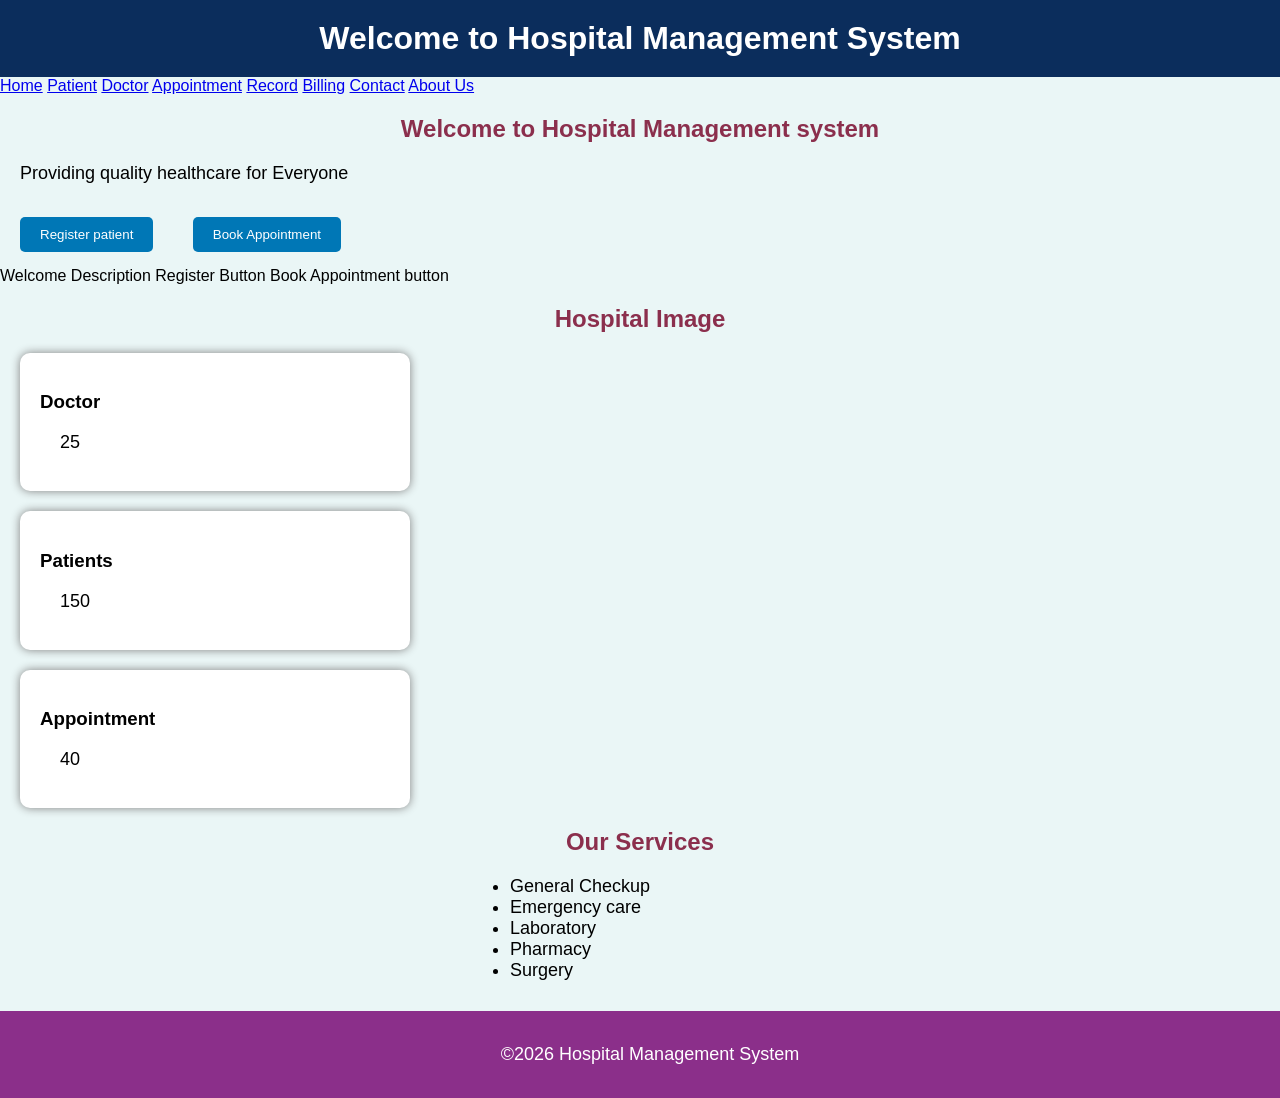
==== index.html @ 8bac7c25 "index.html" ====
<!DOCTYPE html>
<html lang="en">
<head>
    <meta charset="UTF-8">
    <meta name="viewport" content="width=device-width, initial-scale=1.0">
    <title>Hospital Mannagement System</title>
    <link rel="stylesheet"href="style.css">
</head>
<body>
    <h1>Welcome to Hospital Management System</h1>
    <nav>
    <a href="#">Home</a>
    <a href="#">Patient</a>
    <a href="#">Doctor</a>
    <a href="#">Appointment</a>
    <a href="#">Record</a>
    <a href="#">Billing</a>
    <a href="#">Contact</a>
    <a href="#">About Us</a>
    </nav>
    <section>
        <div>
    <h2>Welcome to Hospital Management system</h2>
    <p>Providing quality healthcare for Everyone</p>
    <button>Register patient</button> 
    <button>Book Appointment</button>
    </div>
    <section class="hero">
<div class="hero-left">
    Welcome
    Description
    Register Button
    Book Appointment button
</div>
<div class="hero-right">
        <h2>Hospital Image</h2>
    </div>
    </section>
    <section>
    <div class="card">
        <h3>Doctor</h3>
        <p>25</p>
        </div>
        <div class="card">
        <h3>Patients</h3>
        <p>150</p>
        </div>
        <div class="card">
            <h3>Appointment</h3>
            <p>40</p>
        </div>
        </section>
        <h2> Our Services</h2>
        <ul>
            <li>General Checkup</li>
            <li>Emergency care</li>
            <li>Laboratory</li>
            <li>Pharmacy</li>
            <li>Surgery</li>
        </ul>
        <footer>
            <p>&copy;2026 Hospital Management System</p>

            </footer>
</body>
</html>
---- style.css ----
body{
    margin:0;
    font-family:Arial, Helvetica, sans-serif;
    background:#eaf6f6;
}
h1{
    background:#0b2d5c;
    color:white;
    text-align:center;
    padding:20px;
    margin:0;
}
p{
    margin-left:20px;
    font-size:18px;

}
button{
    background:#0077b6;
    color:white;
    border:none;
    padding:10px 20px;
    margin:15px 10px 15px 20px;
    border-radius:5px;
    cursor:pointer;
}
button:hover{
    background:#023e8e;
}
.card{
    background:white;
    width:350px;
    margin:20px;
    padding:20px;
    border-radius:10px;
    box-shadow:0 0 10px gray;

}
h2{
    color:#8b2f4d;
    text-align:center;
}
ul{
    width:300px;
    margin:auto;
    font-size:18px;
}
footer{
    background:#8b2f8a;
    color:white;
    text-align:center;
    padding: 15px;
    margin-top:30px;
}
.container{
    width:500px;
    background-color:white;
    margin:40px auto;
    padding:30px;
    border: radius 10px;
    box-shadow:0 0 10px gray;
}

input,
select,
textarea{
    width:220px;
    padding:8px;
    margin-top:5px;
    margin-bottom:15px;


}
button{
    padding:10px 20px;
    margin-right:15px;
}
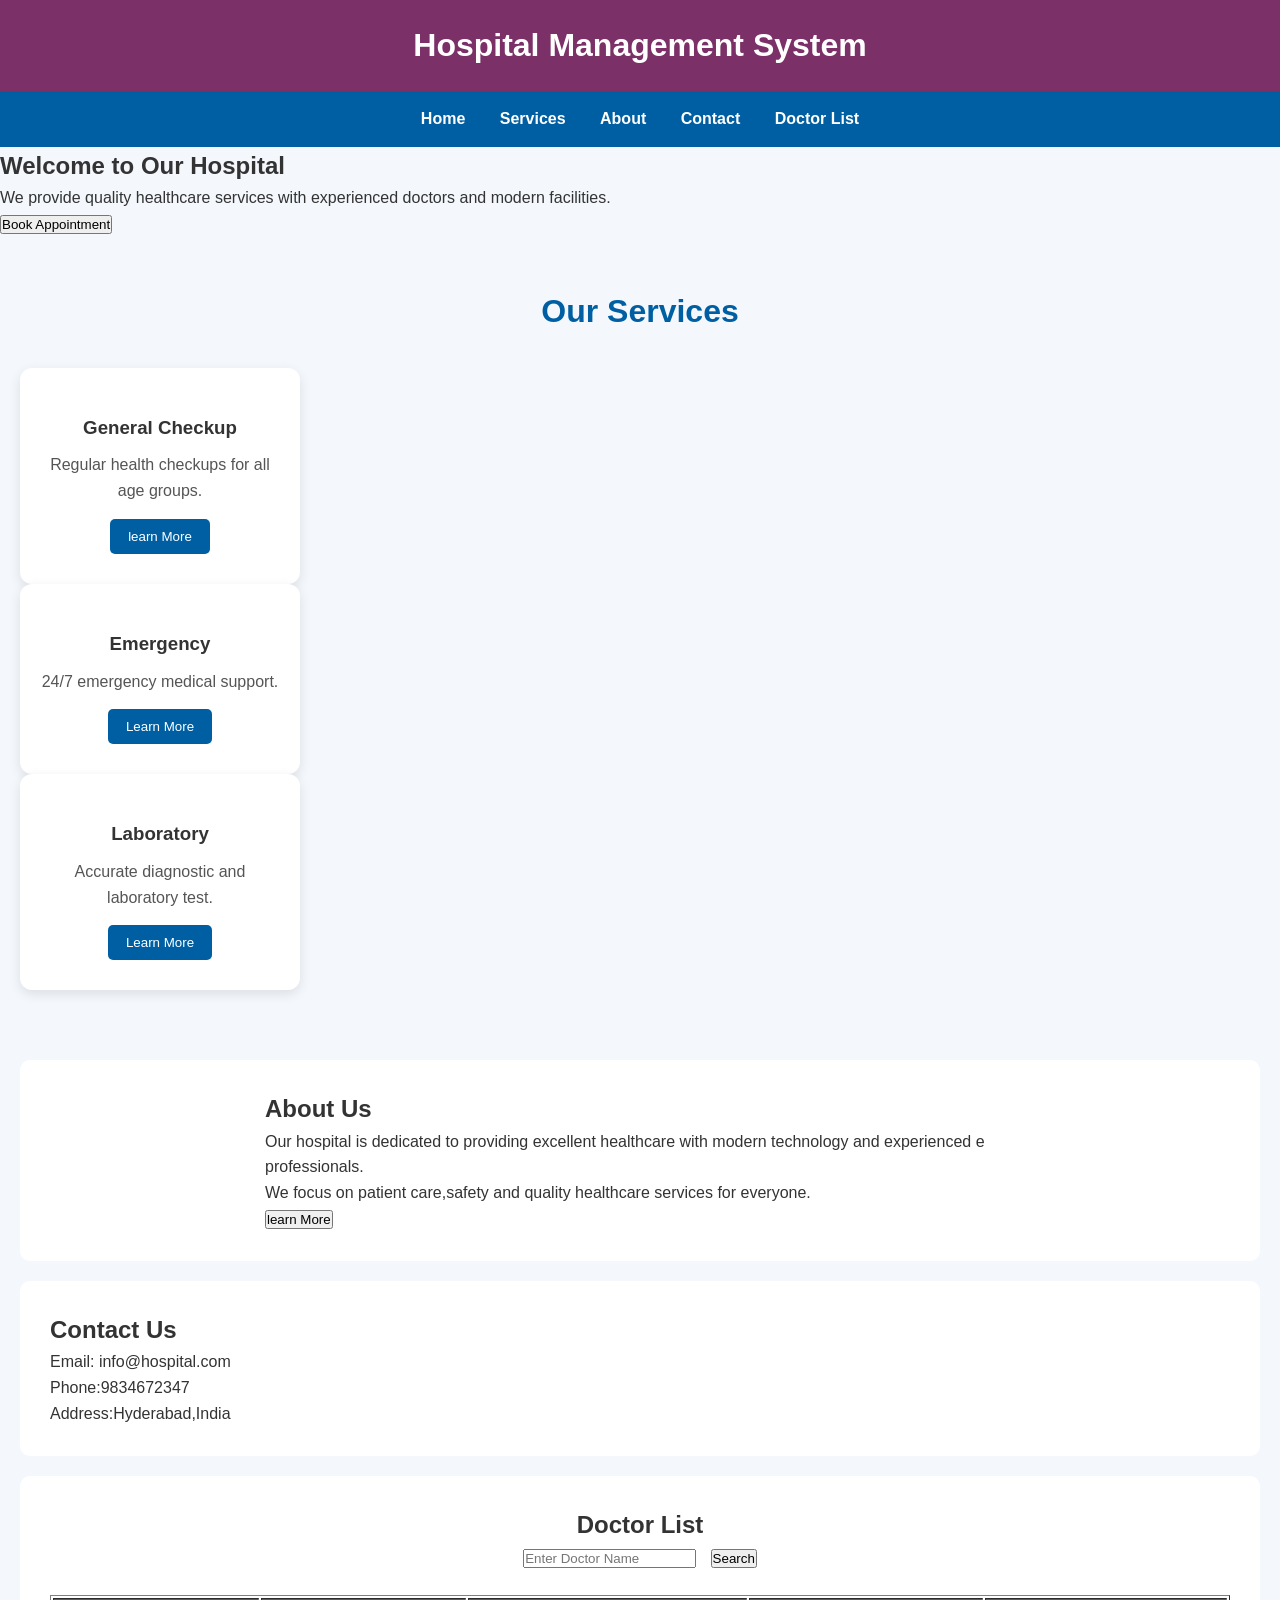
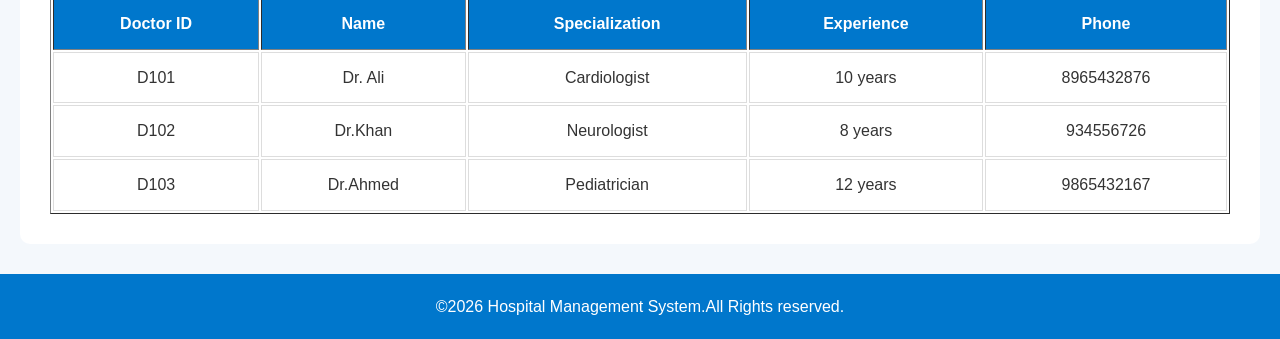
==== commit 6e646d9a: "Add files via upload" ====
--- a/index.html
+++ b/index.html
@@ -1,66 +1,114 @@
-<!DOCTYPE html>
-<html lang="en">
-<head>
-    <meta charset="UTF-8">
-    <meta name="viewport" content="width=device-width, initial-scale=1.0">
-    <title>Hospital Mannagement System</title>
-    <link rel="stylesheet"href="style.css">
-</head>
-<body>
-    <h1>Welcome to Hospital Management System</h1>
-    <nav>
-    <a href="#">Home</a>
-    <a href="#">Patient</a>
-    <a href="#">Doctor</a>
-    <a href="#">Appointment</a>
-    <a href="#">Record</a>
-    <a href="#">Billing</a>
-    <a href="#">Contact</a>
-    <a href="#">About Us</a>
-    </nav>
-    <section>
-        <div>
-    <h2>Welcome to Hospital Management system</h2>
-    <p>Providing quality healthcare for Everyone</p>
-    <button>Register patient</button> 
-    <button>Book Appointment</button>
-    </div>
-    <section class="hero">
-<div class="hero-left">
-    Welcome
-    Description
-    Register Button
-    Book Appointment button
-</div>
-<div class="hero-right">
-        <h2>Hospital Image</h2>
-    </div>
-    </section>
-    <section>
-    <div class="card">
-        <h3>Doctor</h3>
-        <p>25</p>
-        </div>
-        <div class="card">
-        <h3>Patients</h3>
-        <p>150</p>
-        </div>
-        <div class="card">
-            <h3>Appointment</h3>
-            <p>40</p>
-        </div>
-        </section>
-        <h2> Our Services</h2>
-        <ul>
-            <li>General Checkup</li>
-            <li>Emergency care</li>
-            <li>Laboratory</li>
-            <li>Pharmacy</li>
-            <li>Surgery</li>
-        </ul>
-        <footer>
-            <p>&copy;2026 Hospital Management System</p>
-
-            </footer>
-</body>
-</html>
+<!DOCTYPE html>
+<html lang="en">
+<head>
+    <meta charset="UTF-8">
+    <meta name="viewport" content="width=device-width, initial-scale=1.0">
+    <title>Hospital Management System</title>
+    <link rel="stylesheet" href="style.css">
+</head>
+<body>
+    <h1>Hospital Management System</h1>
+    <nav>
+        <a href="#">Home</a>
+        <a href="#">Services</a>
+        <a href="#">About</a>
+        <a href="#">Contact</a>
+        <a href="#">Doctor List</a>
+    </nav>
+    <main>
+        <section>
+            <h2>Welcome to Our Hospital</h2>
+            <p>We provide quality healthcare services with experienced doctors
+                and modern facilities.
+            </p>
+            <button>Book Appointment</button>
+        </section>
+        <section class="services">
+            <h2>Our Services</h2>
+            <div clss="service-container">
+                <article class="service-card">
+                    <div class="service-icon">
+                    </div>
+                <h3>General Checkup</h3>  
+                <p>Regular health checkups for all age groups.</p>
+                <button>learn More</button>
+            </article>
+            <article class="service-card">
+                <div class="service-icon"></div>
+                <h3>Emergency</h3>
+                <p>24/7 emergency medical support.</p>
+                <button>Learn More</button>
+            </article>
+            <article class="service-card">
+                <div class="service-icon">
+                </div>
+                <h3>Laboratory</h3>
+                <p>Accurate diagnostic and laboratory test.</p>
+                <button>Learn More</button>
+            </article>
+            </div>
+        </section>
+        <section clss="about">
+            <div class="about-content">
+            <h2>About Us</h2>
+            <p>
+                Our hospital is dedicated to providing excellent
+                 healthcare with modern technology and experienced
+                 e professionals.
+                </p>
+                <p>
+                    We focus on patient care,safety and quality
+                    healthcare services for everyone.
+                </p>
+                <button>learn More</button>
+                </div>
+        </section>
+        <section>
+            <h2>Contact Us</h2>
+            <p>Email:
+                info@hospital.com
+            </p>
+            <p>Phone:9834672347</p>
+            <p>Address:Hyderabad,India</p>
+        </section>
+        <Section>
+            <h2>Doctor List</h2>
+            <input text="text" placeholder="Enter Doctor Name">
+            <button>Search</button>
+            <table border="1">
+                <tr>
+                    <th>Doctor ID</th>
+                    <th>Name</th>
+                    <th>Specialization</th>
+                    <th>Experience</th>
+                    <th>Phone</th>
+                </tr>
+                <tr>
+                    <td>D101</td>
+                    <td>Dr. Ali</td>
+                    <td>Cardiologist</td>
+                    <td>10 years</td>
+                    <td>8965432876</td>
+                </tr>
+                <tr>
+                    <td>D102</td>
+                    <td>Dr.Khan</td>
+                    <td>Neurologist</td>
+                    <td>8 years</td>
+                    <td>934556726</td>
+                </tr>
+                <tr>
+                    <td>D103</td>
+                    <td>Dr.Ahmed</td>
+                    <td>Pediatrician</td>
+                    <td>12 years</td>
+                    <td>9865432167</td>
+                </tr>
+            </table>
+        </Section>
+    </main>
+    <footer>
+        <p>&copy;2026 Hospital Management System.All Rights reserved.</p>
+    </footer>
+</body>
+</html>
--- a/style.css
+++ b/style.css
@@ -1,78 +1,197 @@
-body{
-    margin:0;
+*{
+    margin: 0;
+    padding: 0;
+    box-sizing:border-box;
+
+}
+Body{
     font-family:Arial, Helvetica, sans-serif;
-    background:#eaf6f6;
+    background-color: #f4f8fc;
+    color:#333;
+    line-height: 1.6;
 }
 h1{
-    background:#0b2d5c;
+    background-color:#7b3067;
     color:white;
     text-align:center;
     padding:20px;
     margin:0;
 }
-p{
-    margin-left:20px;
-    font-size:18px;
+header{
+    background-color:#0077cc;
+    color:white;
+    text-align:center;
+    padding:20px;
+}
+nav{
+    background-color: #005fa3;
+    text-align: center;
+    padding: 15px;
+}
+nav a{
+    color:white;
+    text-decoration:none;
+    margin: 0 15px;
+    font-weight:bold;
 
 }
-button{
-    background:#0077b6;
-    color:white;
-    border:none;
-    padding:10px 20px;
-    margin:15px 10px 15px 20px;
-    border-radius:5px;
-    cursor:pointer;
+nav a:hover{
+    color:yellow;
+}
+main section: first child{
+
+    background-color:white;
+    text-align:center;
+    padding: 50px 20px;
+    margin-top: 20px;
+    border-radius: 5px;
+    cursor: pointer;
 }
 button:hover{
-    background:#023e8e;
+    background-color: #005fa3;
+    
 }
-.card{
-    background:white;
-    width:350px;
+article{
+    background-color:white;
+    width:280px;
+    padding:20px;
+    border-radius: 10px;
+    box-shadow: 0 4px 10px rgba(0,0,0,0.1);
+    text-align:center;
+}
+article:hover{
+    transform:
+    translateY(-5px);
+    transition:0.3s;
+}
+section:nth-child(3),
+section:nth-child(4){
+    background-color:white;
     margin:20px;
+    padding:30px;
+    border-radius:10px;
+}
+footer{
+    background-color:#0077cc;
+    color:white;
+    text-align:center;
     padding:20px;
-    border-radius:10px;
-    box-shadow:0 0 10px gray;
+    margin-top:30px;
+}
+
+section:nth-child(5){
+background-color: white;
+margin: 20px;
+padding: 30px;
+border-radius: 10px;
+text-align:center;
+}
+section:nth-child(5)h2{
+    color:#005fa3;
+    margin-bottom: 20px
+}
+section:nth(5) input{
+    width: 250px;
+    padding: 10px;
+    border:1px solid #ccc;
+    border-radius:5px;
+    outline:none;
+}
+section:nth-child(5) input:focus{
+    border-color:#0077cc;
+}
+section:nth-child(5) button{
+    margin-left: 10px;
 
 }
-h2{
-    color:#8b2f4d;
-    text-align:center;
+section:nth-child(5) table{
+    width:100%;
+    margin-top:25px;
+    border-collapse:coolapse;
 }
-ul{
-    width:300px;
+section:nth-child(5) th{
+    background-color:#0077cc;
+    color:white;
+    padding:12px;
+}
+section:nth-child(5) td{
+    padding:12px;
+    border:1px solid #ddd;
+}
+section:nth-child(5) tr:hover{
+    background-color: #f1f8ff;
+}
+.services{
+    padding: 50px 20px;
+    text-align: center;
+}
+.services h2{
+    color: #005fa3;
+    font-size: 32px;
+    margin-bottom:30px;
+}
+.service-container: {
+    display: flex;
+    justify-content: center;
+    gap: 25px;
+    flex-wrap: wrap;
+}
+.service-card{
+    background-color: white;
+    width: 280px;
+    padding: 30px 20px;
+    border-radius: 12px;
+    box-shadow: 0 4px 12px rgba(0,0,0,0.1);
+    transition: 0.3s; 
+}
+.service-card:hover {
+    transform:translateY(-8px)
+    box-shadow: 0 8px 20px rgba(0,0,0,0,15);
+}
+.service-icon {
+    font-size:45px;
+    margin-bottom: 15px;    
+}
+.service-card h3{
+    color:0077cc;
+    margin-bottom:10px;
+} 
+.service-card p{
+    color: #555;
+    margin-bottom:15px;
+}
+   .service-card button {
+    background-color:#005fa3;
+    color:white;
+    border: none;
+    padding:10px 18px;
+    border-radius: 5px;
+    cursor:pointer;
+   }
+   .service-card button:hover{
+    background-color: #005fa3;
+   }
+   .about{
+    background-color:white;
+    margin:20px;
+    padding: 50px 30px;
+    border-radius: 10px;
+    text-align: center;
+   }
+   .about-content{
+    max-width: 750px;
     margin:auto;
-    font-size:18px;
-}
-footer{
-    background:#8b2f8a;
-    color:white;
-    text-align:center;
-    padding: 15px;
-    margin-top:30px;
-}
-.container{
-    width:500px;
-    background-color:white;
-    margin:40px auto;
-    padding:30px;
-    border: radius 10px;
-    box-shadow:0 0 10px gray;
-}
-
-input,
-select,
-textarea{
-    width:220px;
-    padding:8px;
-    margin-top:5px;
+   }
+   .about h2{
+    color: #005fa3;
+    font-size:32px;
+    margin-bottom: 20px;
+   }
+   .about p{
+    color: #555;
     margin-bottom:15px;
-
-
-}
-button{
-    padding:10px 20px;
-    margin-right:15px;
-}
-    
+    font-size: 17px;
+   }
+   about button{
+    margin-top: 10px;
+   }
